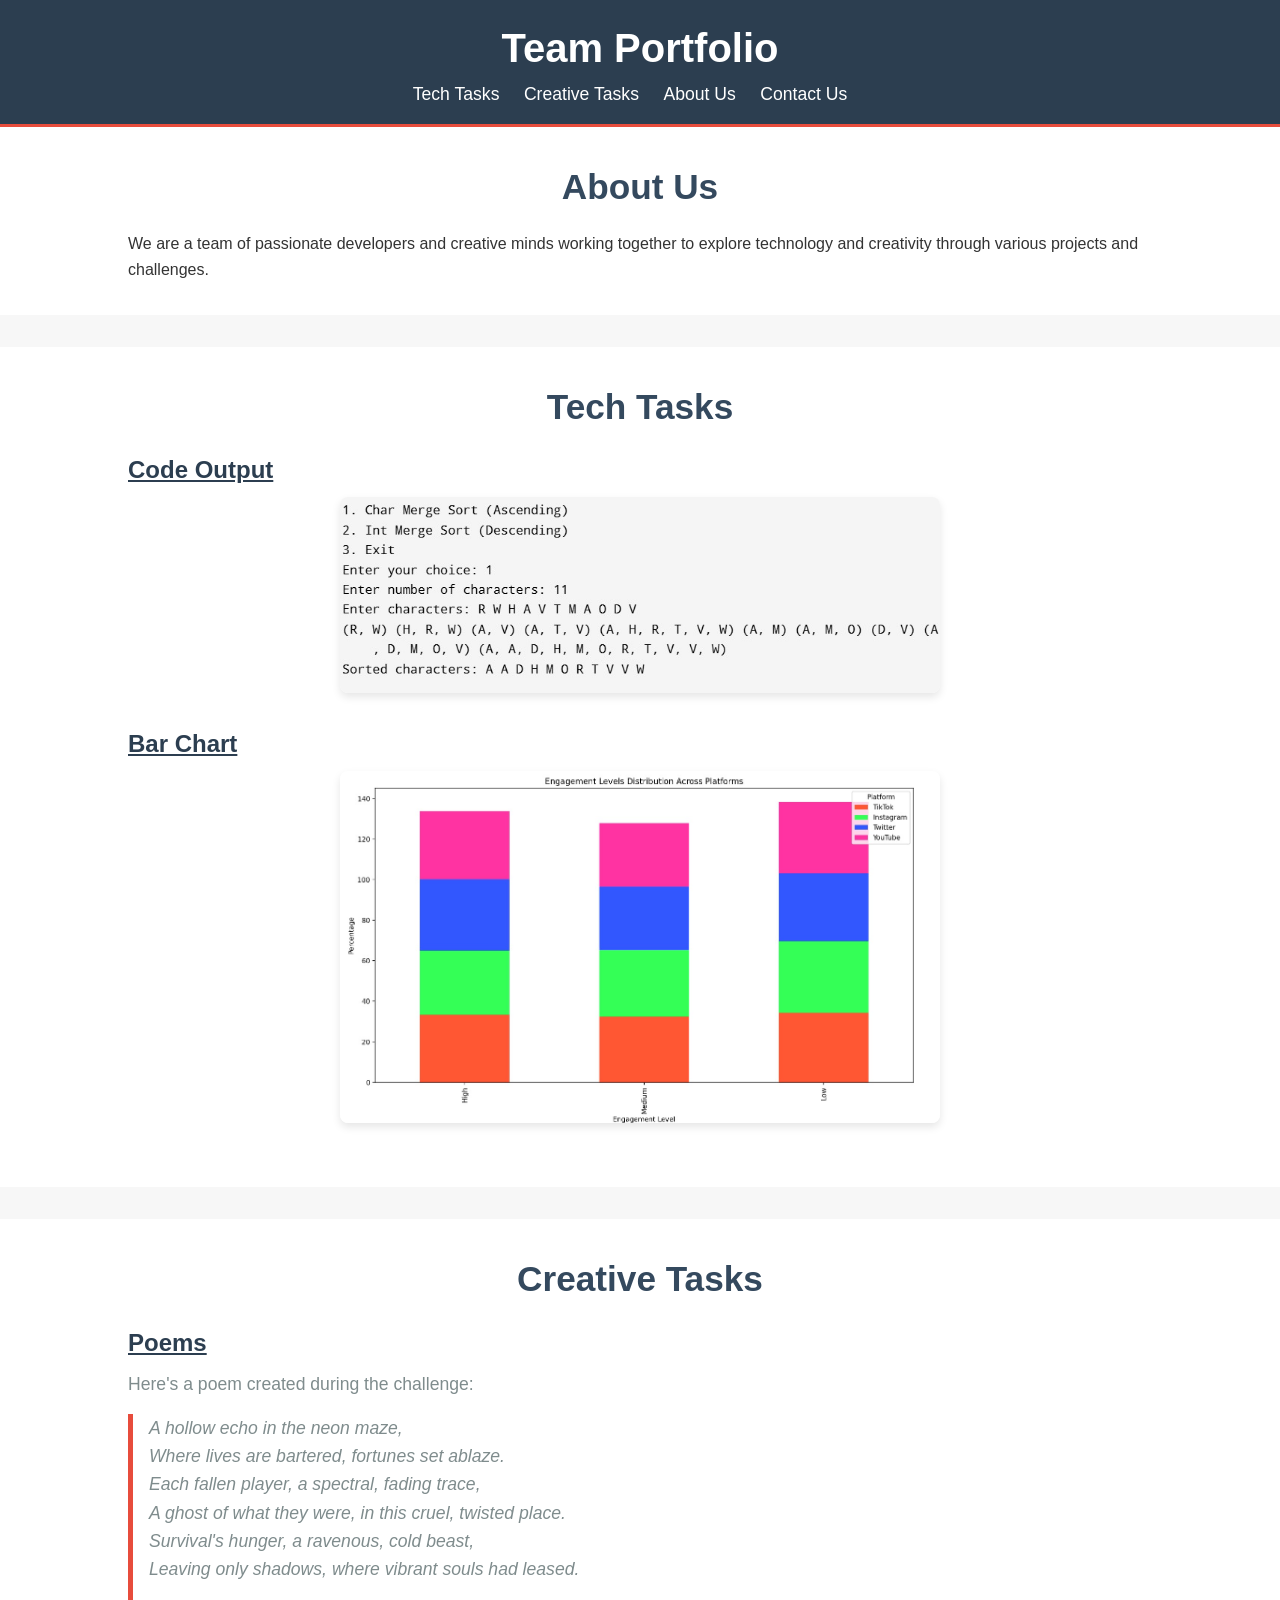
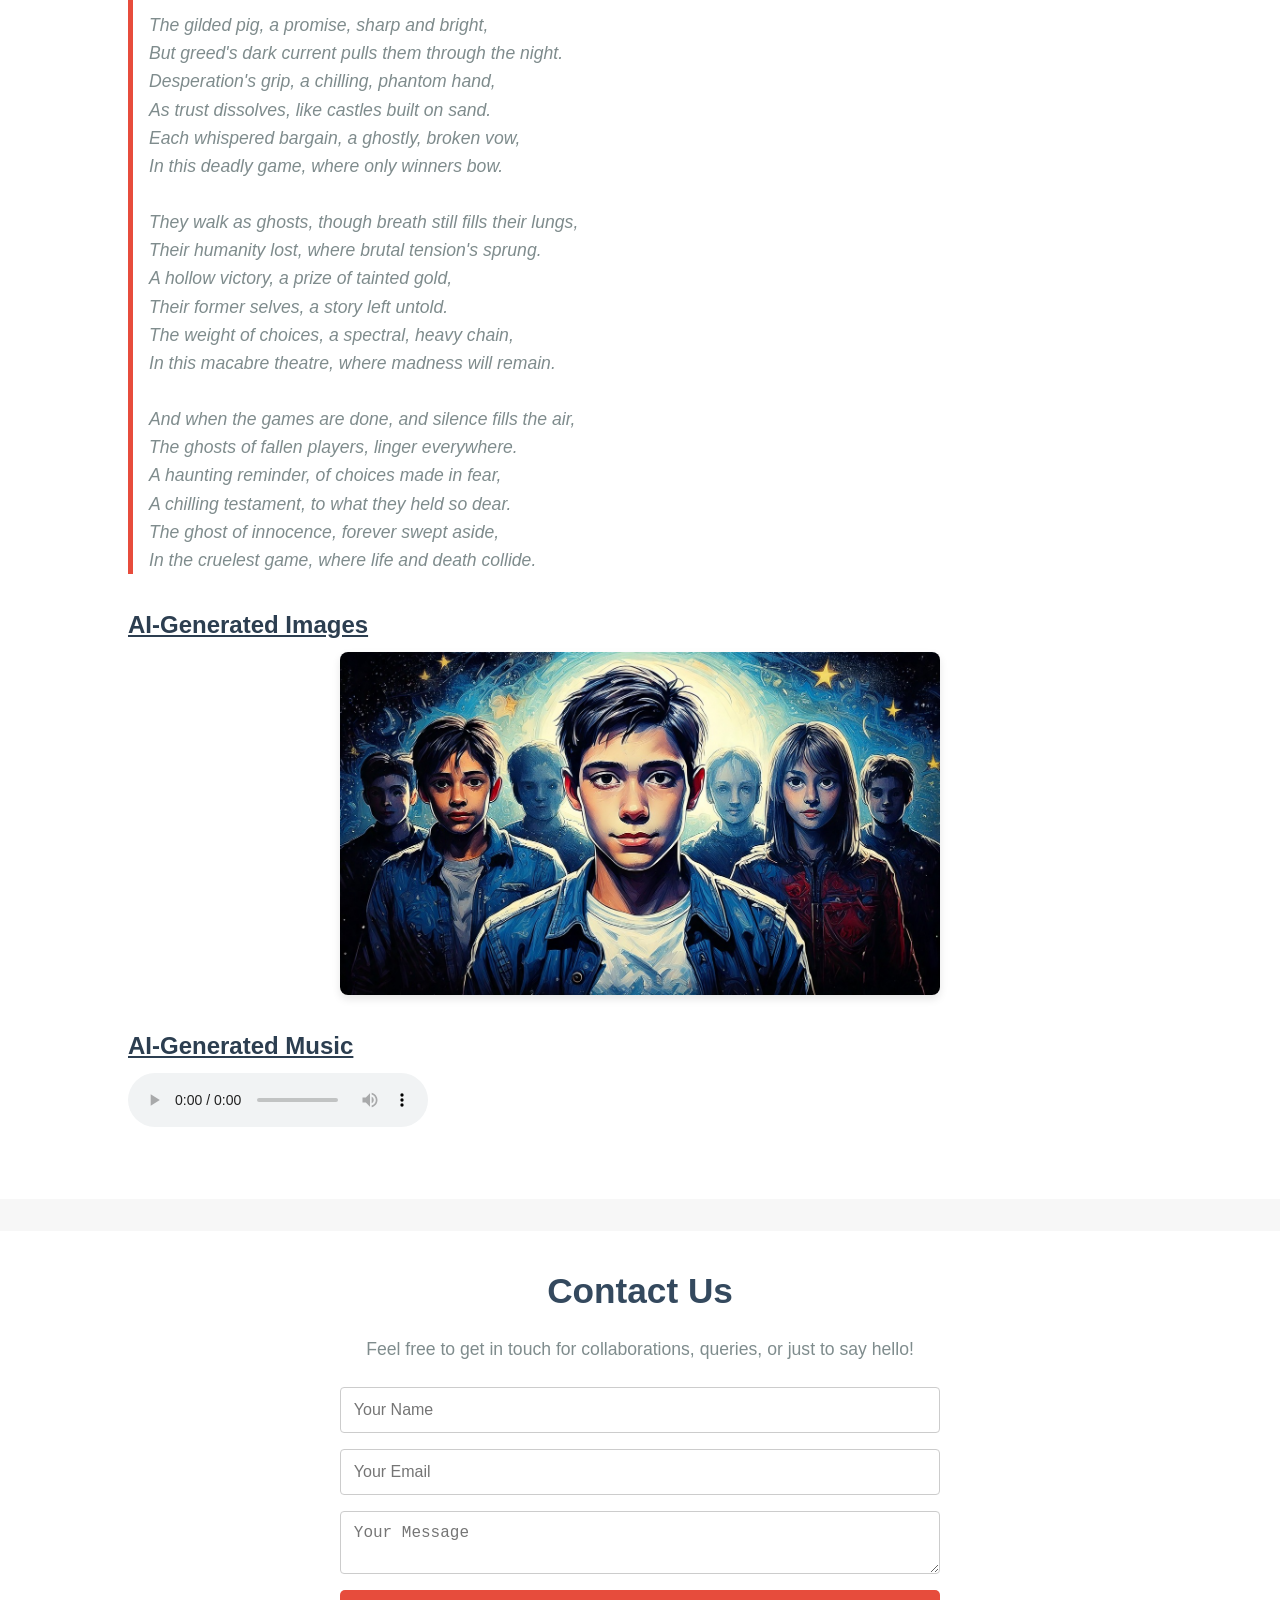
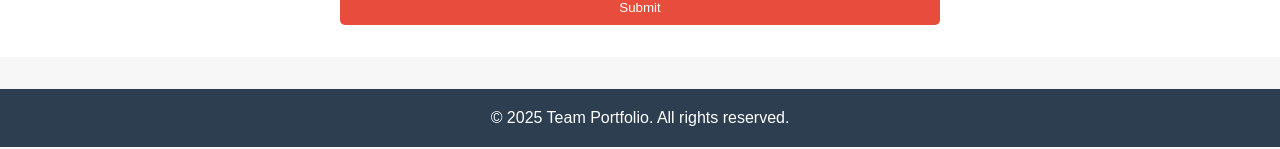
==== index.html @ 54cdfe0a "Update and rename home.html to index.html" ====
<!DOCTYPE html>
<html lang="en">
<head>
    <meta charset="UTF-8">
    <meta name="viewport" content="width=device-width, initial-scale=1.0">
    <title>Team Portfolio</title>
    <link rel="stylesheet" href="styles.css">
</head>
<body>
    <header>
        <div class="container">
            <h1>Team Portfolio</h1>
            <nav>
                <ul>
                    <li><a href="#tech-tasks">Tech Tasks</a></li>
                    <li><a href="#creative-tasks">Creative Tasks</a></li>
                    <li><a href="#about-us">About Us</a></li>
                    <li><a href="#contact-us">Contact Us</a></li>
                </ul>
            </nav>
        </div>
    </header>

    <section id="about-us">
        <div class="container">
            <h2>About Us</h2>
            <p>We are a team of passionate developers and creative minds working together to explore technology and creativity through various projects and challenges.</p>
        </div>
    </section>

    <section id="tech-tasks">
        <div class="container">
            <h2>Tech Tasks</h2>
            <div class="task">
                <h3>Code Output</h3>
                <img src="output.jpg" alt="Bar Chart" class="image">
            </div>
            <div class="task">
                <h3>Bar Chart</h3>
                <div id="bar-chart">
                    <img src="code.jpg" alt="Bar Chart" class="image">
                </div>
            </div>
        </div>
    </section>

    <section id="creative-tasks">
        <div class="container">
            <h2>Creative Tasks</h2>
            <div class="task">
                <h3>Poems</h3>
                <p>Here's a poem created during the challenge:</p>
                <blockquote>
                    A hollow echo in the neon maze, <br>
                    Where lives are bartered, fortunes set ablaze. <br>
                    Each fallen player, a spectral, fading trace, <br>
                    A ghost of what they were, in this cruel, twisted place. <br>
                    Survival's hunger, a ravenous, cold beast, <br>
                    Leaving only shadows, where vibrant souls had leased. <br>
                    <br>
                    The gilded pig, a promise, sharp and bright, <br>
                    But greed's dark current pulls them through the night. <br>
                    Desperation's grip, a chilling, phantom hand, <br>
                    As trust dissolves, like castles built on sand. <br>
                    Each whispered bargain, a ghostly, broken vow, <br>
                    In this deadly game, where only winners bow. <br>
                    <br>
                    They walk as ghosts, though breath still fills their lungs, <br>
                    Their humanity lost, where brutal tension's sprung. <br>
                    A hollow victory, a prize of tainted gold, <br>
                    Their former selves, a story left untold. <br>
                    The weight of choices, a spectral, heavy chain, <br>
                    In this macabre theatre, where madness will remain. <br>
                    <br>
                    And when the games are done, and silence fills the air, <br>
                    The ghosts of fallen players, linger everywhere. <br>
                    A haunting reminder, of choices made in fear, <br>
                    A chilling testament, to what they held so dear. <br>
                    The ghost of innocence, forever swept aside, <br>
                    In the cruelest game, where life and death collide.
                </blockquote>
            </div>
            <div class="task">
                <h3>AI-Generated Images</h3>
                <img src="img.jpg" alt="AI Image" class="image">
            </div>
            <div class="task">
                <h3>AI-Generated Music</h3>
                <audio controls>
                    <source src="test2.mp3" type="audio/mpeg">
                    Your browser does not support the audio element.
                </audio>
            </div>
        </div>
    </section>

    <section id="contact-us">
        <div class="container">
            <h2>Contact Us</h2>
            <p>Feel free to get in touch for collaborations, queries, or just to say hello!</p>
            <form action="submit_form.php" method="POST">
                <input type="text" name="name" placeholder="Your Name" required>
                <input type="email" name="email" placeholder="Your Email" required>
                <textarea name="message" placeholder="Your Message" required></textarea>
                <button type="submit">Submit</button>
            </form>
        </div>
    </section>

    <footer>
        <div class="container">
            <p>&copy; 2025 Team Portfolio. All rights reserved.</p>
        </div>
    </footer>
</body>
</html>
---- styles.css ----
/* Global Styles */
* {
    margin: 0;
    padding: 0;
    box-sizing: border-box;
}

body {
    font-family: 'Arial', sans-serif;
    line-height: 1.6;
    background-color: #f7f7f7;
    color: #333;
}

.container {
    width: 80%;
    margin: auto;
    overflow: hidden;
}

/* Header Styles */
header {
    background-color: #2c3e50; /* Dark blue */
    color: #fff;
    padding: 1rem 0;
    border-bottom: 3px solid #e74c3c; /* Accent red */
}

header h1 {
    text-align: center;
    margin: 0;
    font-size: 2.5rem;
    font-weight: bold;
}

nav ul {
    text-align: center;
    list-style: none;
}

nav ul li {
    display: inline;
    margin-right: 20px;
}

nav ul li a {
    color: #fff;
    text-decoration: none;
    font-size: 1.1rem;
    transition: color 0.3s ease;
}

nav ul li a:hover {
    color: #e74c3c; /* Accent red */
}

/* Section Styles */
section {
    padding: 2rem 0;
    background-color: #fff;
    margin-bottom: 2rem;
}

section h2 {
    text-align: center;
    font-size: 2.2rem;
    margin-bottom: 1rem;
    color: #34495e; /* Dark gray */
}

section .task {
    margin-bottom: 2rem;
}

section .task h3 {
    font-size: 1.5rem;
    color: #2c3e50; /* Dark blue */
    margin-bottom: 0.5rem;
    text-decoration: underline;
}

section .task p, section .task blockquote {
    font-size: 1.1rem;
    margin-bottom: 1rem;
    color: #7f8c8d; /* Light gray */
}

blockquote {
    border-left: 5px solid #e74c3c; /* Accent red */
    padding-left: 1rem;
    font-style: italic;
    color: #2c3e50; /* Dark blue */
}

#contact-us p {
    font-size: 1.1rem;
    color: #7f8c8d; /* Light gray */
    margin-bottom: 1.5rem;
    text-align: center; /* Ensures the paragraph is centered */
}

/* Image Styling */
.image {
    width: 100%;
    max-width: 600px;
    display: block;
    margin: 0 auto;
    border-radius: 8px;
    box-shadow: 0 4px 8px rgba(0, 0, 0, 0.1);
}

/* Form Styling */
form {
    display: flex;
    flex-direction: column;
    gap: 1rem;
    max-width: 600px;
    margin: 0 auto;
}

form input, form textarea {
    padding: 0.8rem;
    font-size: 1rem;
    border: 1px solid #ccc;
    border-radius: 4px;
}

form button {
    background-color: #e74c3c; /* Accent red */
    color: #fff;
    border: none;
    padding: 10px 20px;
    cursor: pointer;
    border-radius: 5px;
    transition: background-color 0.3s ease;
}

form button:hover {
    background-color: #c0392b; /* Darker red */
}

/* Footer */
footer {
    background-color: #2c3e50; /* Dark blue */
    color: #fff;
    text-align: center;
    padding: 1rem 0;
    margin-top: 2rem;
}

footer p {
    font-size: 1rem;
}
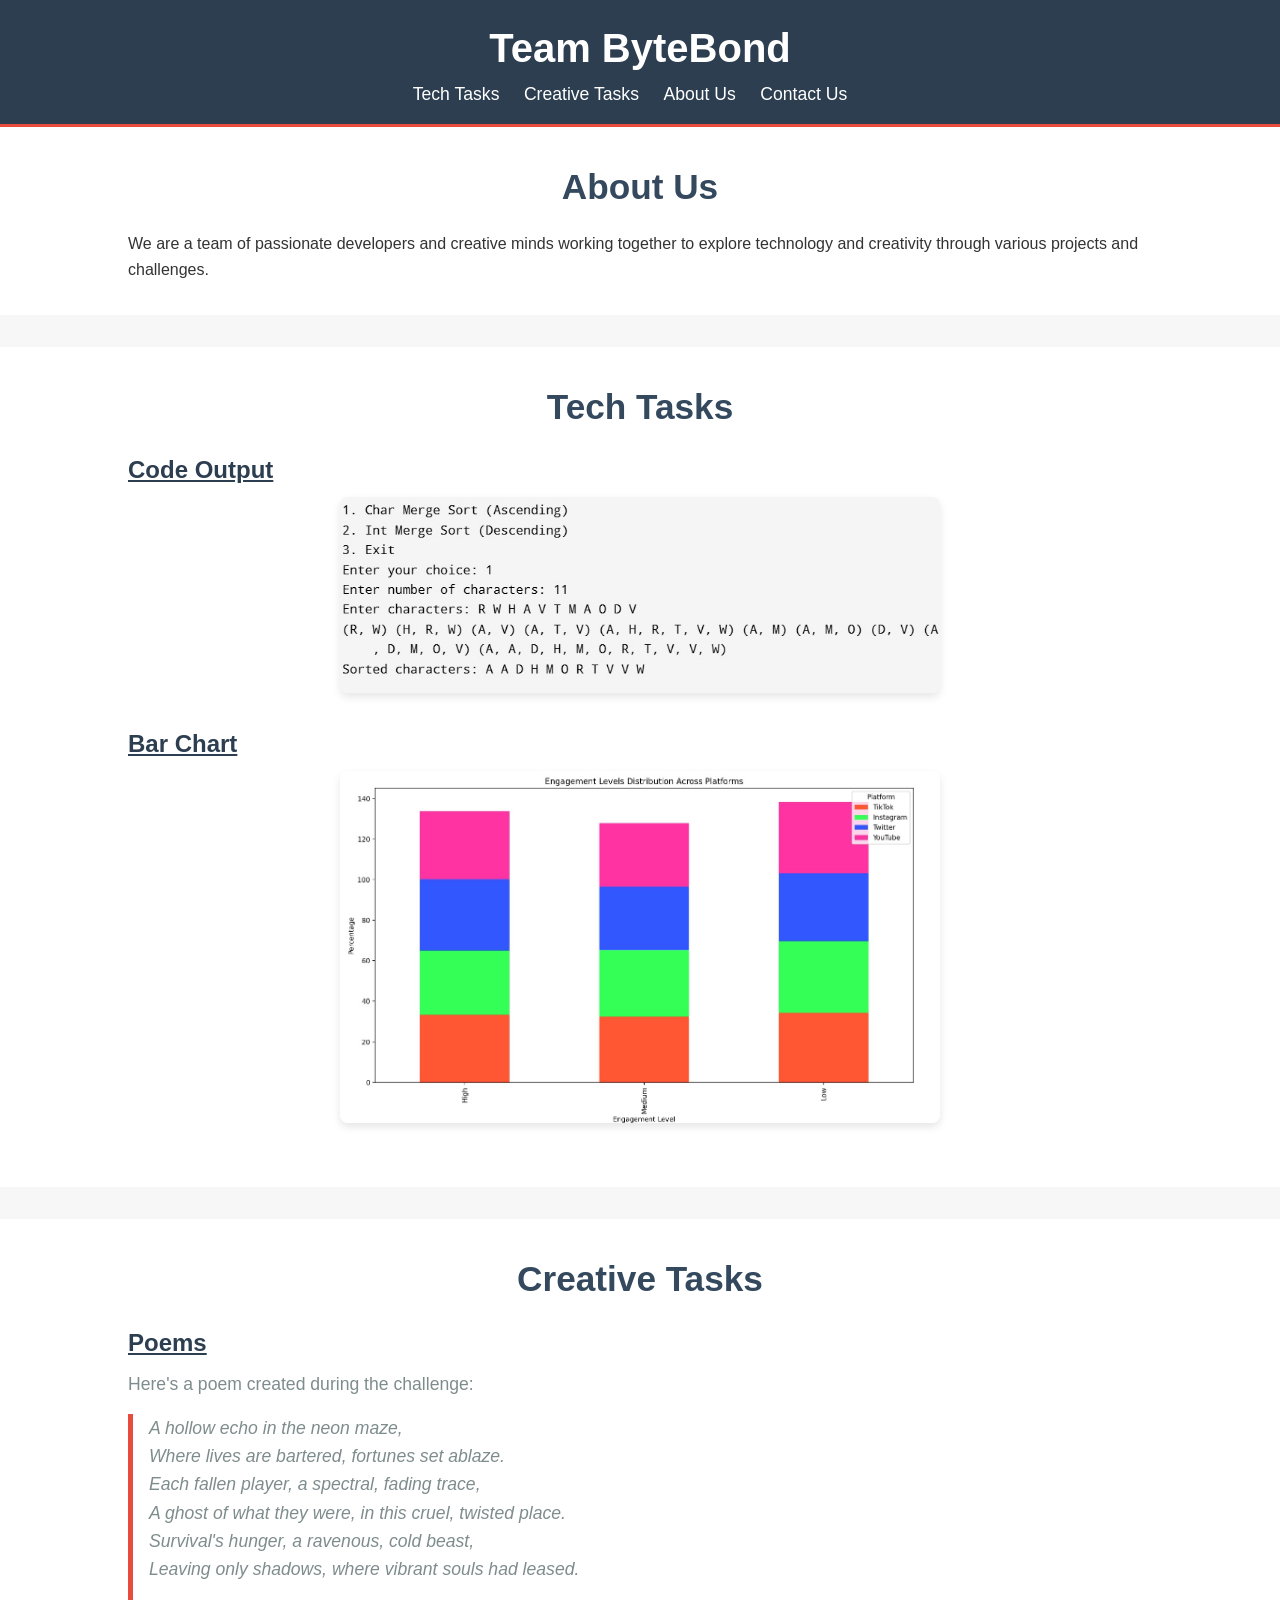
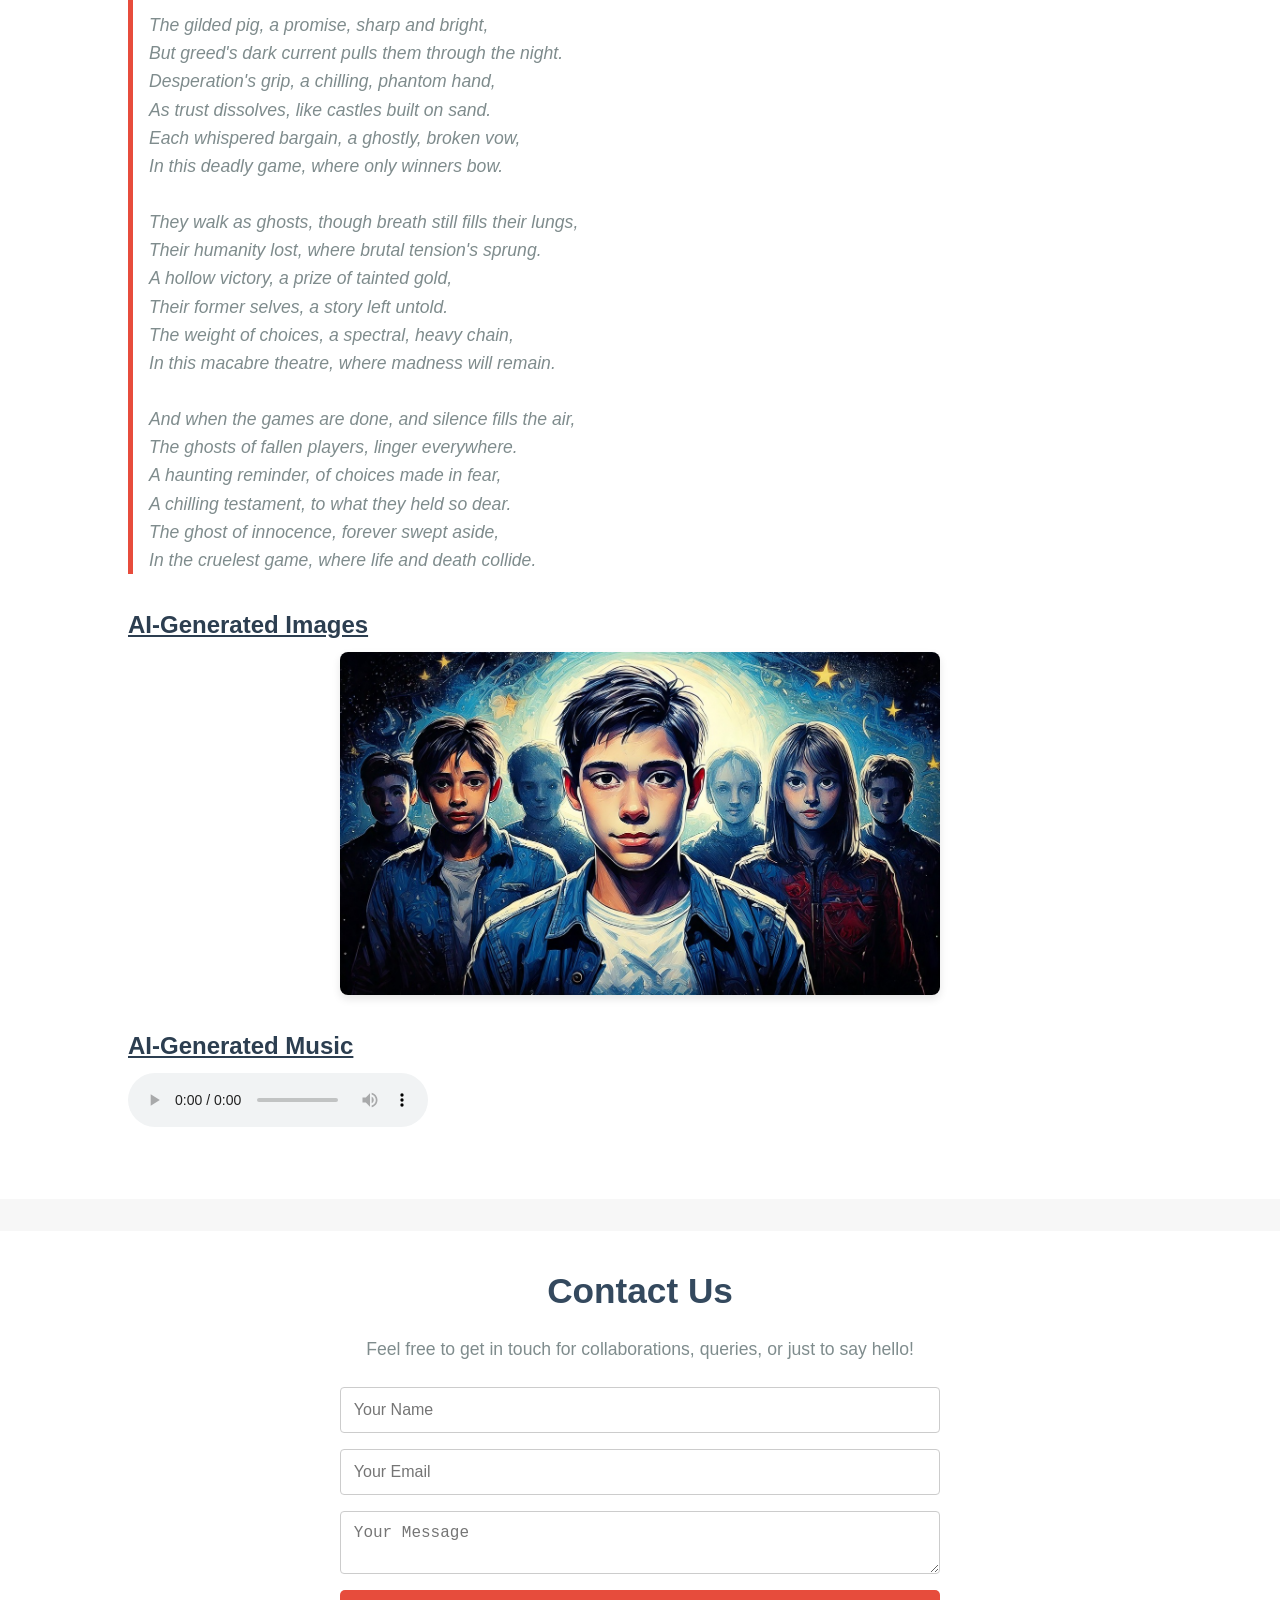
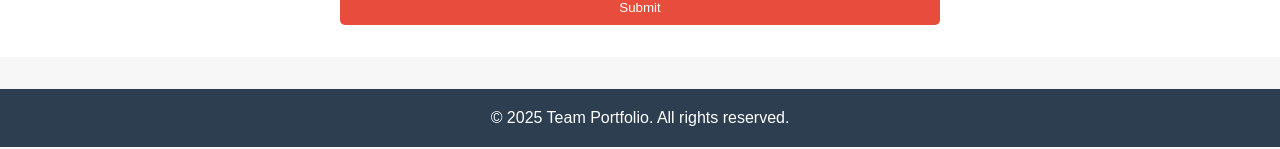
==== commit 0cbfec15: "Update index.html" ====
--- a/index.html
+++ b/index.html
@@ -3,13 +3,13 @@
 <head>
     <meta charset="UTF-8">
     <meta name="viewport" content="width=device-width, initial-scale=1.0">
-    <title>Team Portfolio</title>
+    <title>Team ByteBond</title>
     <link rel="stylesheet" href="styles.css">
 </head>
 <body>
     <header>
         <div class="container">
-            <h1>Team Portfolio</h1>
+            <h1>Team ByteBond</h1>
             <nav>
                 <ul>
                     <li><a href="#tech-tasks">Tech Tasks</a></li>
